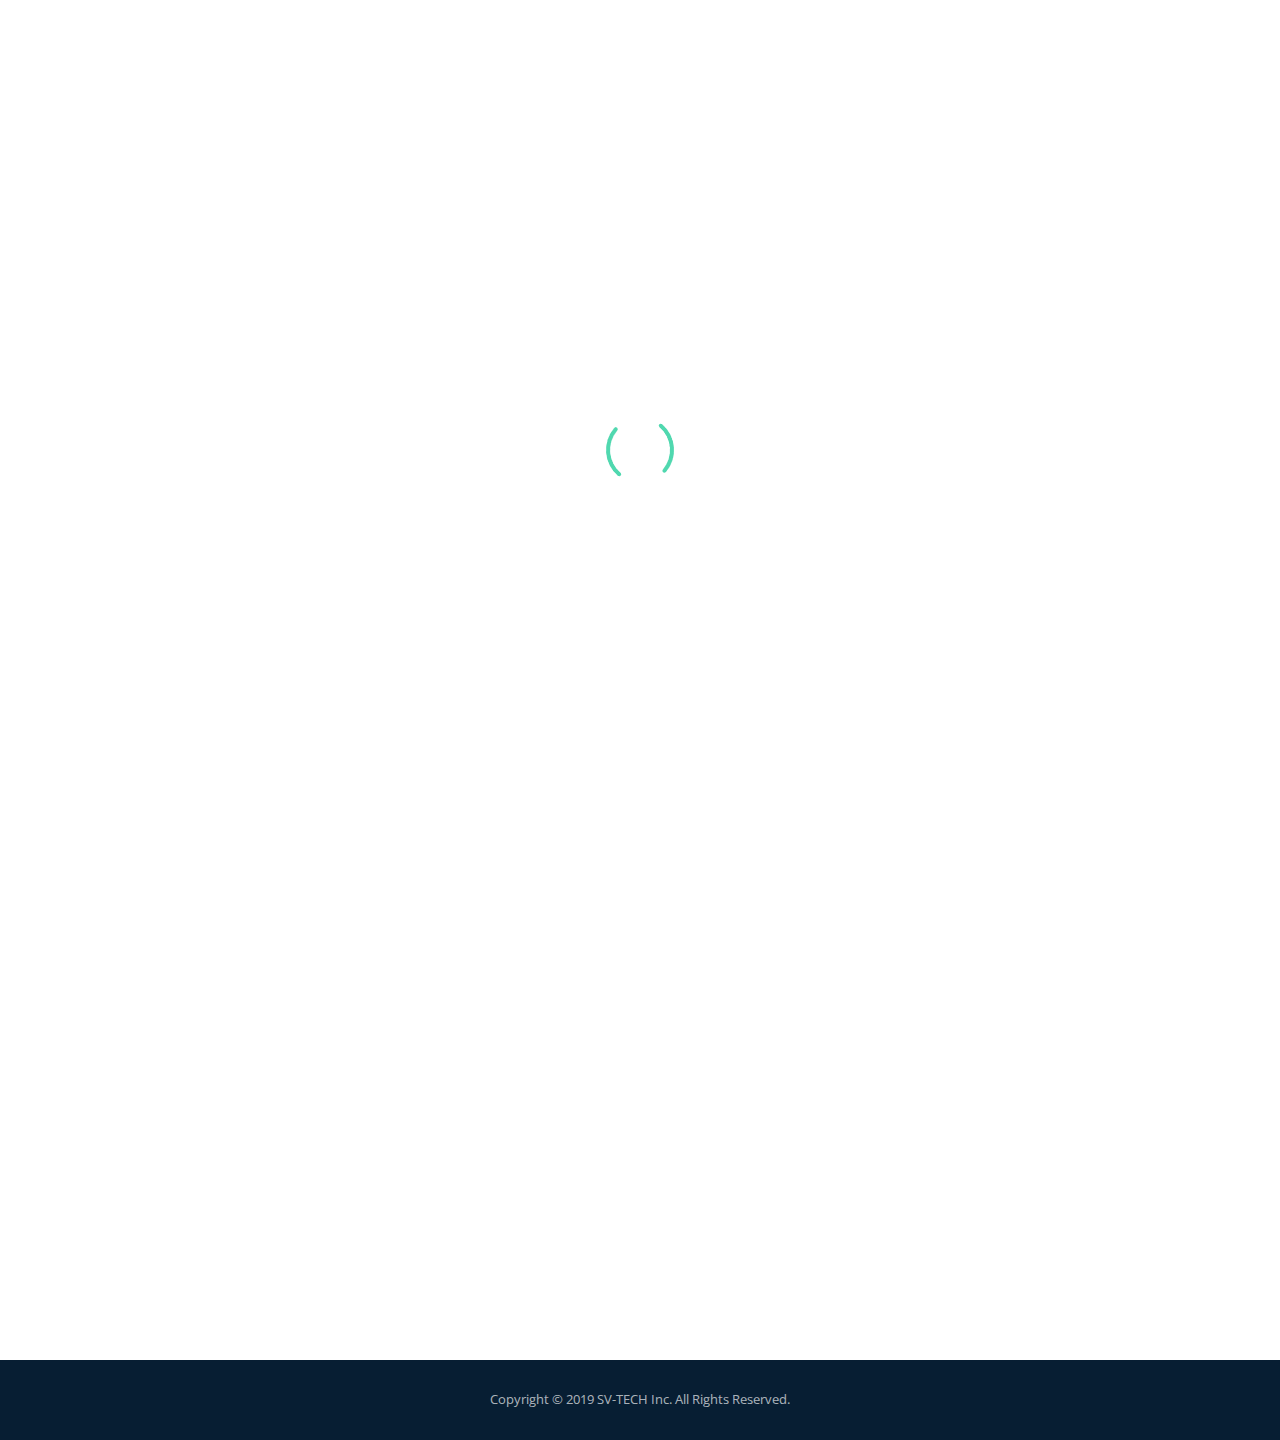
==== contact.html @ c4e4fd07 "first commit" ====
<!DOCTYPE html>
<html lang="en">
<head>
  <meta charset="utf-8">
  <title>SVTechnoIT|Contact</title>
  <meta content="width=device-width, initial-scale=1.0" name="viewport">
  <meta content="" name="keywords">
  <meta content="" name="description">
  <meta content="Author" name="Akshith">
  <!-- Favicons -->
  <link href="img/favicon.png" rel="icon">
  <link href="img/apple-touch-icon.png" rel="apple-touch-icon">

  <!-- Google Fonts -->
  <link href="https://fonts.googleapis.com/css?family=Open+Sans:300,300i,400,400i,700,700i|Raleway:300,400,500,700,800|Montserrat:300,400,700" rel="stylesheet">

  <!-- Bootstrap CSS File -->
  <link href="lib/bootstrap/css/bootstrap.min.css" rel="stylesheet">

  <!-- Libraries CSS Files -->
  <link href="lib/font-awesome/css/font-awesome.min.css" rel="stylesheet">
  <link href="lib/animate/animate.min.css" rel="stylesheet">
  <link href="lib/ionicons/css/ionicons.min.css" rel="stylesheet">
  <link href="lib/owlcarousel/assets/owl.carousel.min.css" rel="stylesheet">
  <link href="lib/magnific-popup/magnific-popup.css" rel="stylesheet">
  <link href="lib/ionicons/css/ionicons.min.css" rel="stylesheet">

  <!-- Main Stylesheet File -->
  <link href="css/style.css" rel="stylesheet"> 
</head>

<body id="body">

    <div id="loading"></div>
    
  <!--==========================
    Top Bar
  ============================-->
  <section id="topbar" class="d-none d-lg-block">
    <div class="container clearfix">
      <div class="contact-info float-left">
        <i class="fa fa-envelope-o"></i> <a href="mailto:contact@example.com">info@svtech.com</a>
        <i class="fa fa-phone"></i> +1 2345 67855 22
      </div>
      <div class="social-links float-right">
        <a href="#" class="twitter"><i class="fa fa-twitter"></i></a>
        <a href="#" class="facebook"><i class="fa fa-facebook"></i></a>
        <a href="#" class="google-plus"><i class="fa fa-google-plus"></i></a>
        <a href="#" class="linkedin"><i class="fa fa-linkedin"></i></a>
        <a href="#" class="instagram"><i class="fa fa-instagram"></i></a>
      </div>
    </div>
  </section>

  <!--==========================
    Header
  ============================-->
  <header id="header">
    <div class="container">

      <div id="logo" class="pull-left">
        <h1><a href="#body" class="scrollto"><span>SV</span>TECH</a></h1> 
        <!-- <a href="#body"><img src="img/logo.png" alt="" title="" /></a>-->
      </div>

      <nav id="nav-menu-container">
        <ul class="nav-menu">
          <li><a href="index.html">Home</a></li>
          <li><a href="solutions.html">Solutions</a></li>
          <li class="menu-active"><a href="contact.html">Contact</a></li>
        </ul>
      </nav><!-- #nav-menu-container -->
    </div>
  </header><!-- #header -->

<!--==========================
    Page Banner Section
  ============================-->
  <section id="innerBanner"> 
    <div class="inner-content">
      <h2><span>Contact</span><br>We create the opportunities!</h2>
      <div> 
      </div>
    </div> 
  </section><!-- #Page Banner -->

  <main id="main">
 

    <!--==========================
      Contact Section
    ============================-->
    <section id="contact" class="wow fadeInUp">
      <div class="container">
        <div class="section-header"> 
          <p>Lorem ipsum dolor sit amet, consectetur adipisicing elit. Dolores quae porro consequatur aliquam, incidunt fugiat culpa esse aute nulla. malis nulla duis fugiat culpa esse aute nulla ipsum velit export irure minim illum fore</p>
        </div>

        <div class="row contact-info">
         <div class="col-lg-5"> 
            <div class="contact-address">
              <i class="ion-ios-location-outline"></i>
              <h3>Address</h3>
              <address>MN-12 Lincon Street, NewYork 12356, USA</address>
            </div> 
            <div class="contact-phone">
              <i class="ion-ios-telephone-outline"></i>
              <h3>Phone Number</h3>
              <p><a href="tel:+155895548855">+1 2345 67890 12</a></p>
            </div> 
            <div class="contact-email">
              <i class="ion-ios-email-outline"></i>
              <h3>Email</h3>
              <p><a href="mailto:info@example.com">info@svtech.com</a></p>
            </div> 
		 </div>
		 <div class="col-lg-7">
		      <div class="container">
        <div class="form"> 
		  
		   <!-- Form itself -->
          <form name="sentMessage" class="well" id="contactForm"  novalidate> 
		 <div class="control-group">
                   <div class="form-group">
			<input type="text" class="form-control" 
			   	   placeholder="Full Name" id="name" required
			           data-validation-required-message="Please enter your name" />
			  <p class="help-block"></p>

		   </div>
	         </div> 	
                <div class="form-group">
                  <div class="controls">
			<input type="email" class="form-control" placeholder="Email" 
			   	            id="email" required
			   		   data-validation-required-message="Please enter your email" />
		</div>
	    </div> 	
			  
               <div class="form-group">
                 <div class="controls">
				 <textarea rows="10" cols="100" class="form-control" 
                       placeholder="Message" id="message" required
		       data-validation-required-message="Please enter your message" minlength="5" 
                       data-validation-minlength-message="Min 5 characters" 
                        maxlength="999" style="resize:none"></textarea>
		</div>
               </div> 		 
	     <div id="success"> </div> <!-- For success/fail messages -->
	    <button type="submit" class="btn btn-primary pull-right">Send</button><br />
          </form>
        </div>

      </div>
		 </div>
         

        </div>
      </div>

      <div class="container mb-4 map">
	  <iframe src="https://www.google.com/maps/embed?pb=!1m14!1m8!1m3!1d387191.33750346623!2d-73.979681!3d40.6974881!3m2!1i1024!2i768!4f13.1!3m3!1m2!1s0x89c24fa5d33f083b%3A0xc80b8f06e177fe62!2sNew+York%2C+NY%2C+USA!5e0!3m2!1sen!2sin!4v1541477355474" width="100%" height="350" frameborder="0" style="border:0" allowfullscreen></iframe> 
      </div>
 
    </section><!-- #contact -->

  </main>

  <!--==========================
    Footer
  ============================-->
 <footer id="footer">
   <div class="container">
      <div class="copyright">
        Copyright © 2019 SV-TECH Inc. All Rights Reserved. 
      </div> 
      
    </div>
  </footer><!-- #footer -->

  <a href="#" class="back-to-top"><i class="fa fa-chevron-up"></i></a>

  <!-- JavaScript  -->
  <script src="lib/jquery/jquery.min.js"></script>
  <script src="lib/jquery/jquery-migrate.min.js"></script>
  <script src="lib/bootstrap/js/bootstrap.bundle.min.js"></script>
  <script src="lib/easing/easing.min.js"></script>
  <script src="lib/superfish/hoverIntent.js"></script>
  <script src="lib/superfish/superfish.min.js"></script>
  <script src="lib/wow/wow.min.js"></script>
  <script src="lib/owlcarousel/owl.carousel.min.js"></script>
  <script src="lib/magnific-popup/magnific-popup.min.js"></script>
  <script src="lib/sticky/sticky.js"></script> 
 <!-- <script src="contact/jqBootstrapValidation.js"></script>
 <script src="contact/contact_me.js"></script> -->
  <script src="js/main.js"></script>

</body>
</html>
---- css/style.css ----
/*--------------------------------------------------------------
#preloader
--------------------------------------------------------------*/
#loading {
    background: url('../img/preloader.gif') no-repeat center center;
    background-color: #fff;
    position: absolute;
    top: 0;
    left: 0;
    height: 100%;
    width: 100%;
    z-index: 9999999;
}
/*--------------------------------------------------------------
# General
--------------------------------------------------------------*/
body {
  background: #fff;
  color: #444;
  font-family: "Open Sans", sans-serif;
  overflow-x: hidden;
}

a {
  color: #00b1e4;
  transition: 0.5s;
}

a:hover, a:active, a:focus {
  color: #51d8af;
  outline: none;
  text-decoration: none;
}

p {
  padding: 0;
  margin: 0 0 30px 0;
}

h1, h2, h3, h4, h5, h6 {
  font-family: "Montserrat", sans-serif;
  font-weight: 400;
  margin: 0 0 20px 0;
  padding: 0;
}

/* Back to top button */
.back-to-top {
  position: fixed;
  display: none;
  background: #00b1e4;
  color: #fff;
  padding: 6px 12px 9px 12px;
  font-size: 16px;
  border-radius: 2px;
  right: 15px;
  bottom: 15px;
  transition: background 0.5s;
}

@media (max-width: 768px) {
  .back-to-top {
    bottom: 15px;
  }
}

.back-to-top:focus {
  background: #00b1e4;
  color: #fff;
  outline: none;
}

.back-to-top:hover {
  background: #0c2e8a;
  color: #fff;
}

/*--------------------------------------------------------------
# Top Bar
--------------------------------------------------------------*/
#topbar {
  padding: 10px 0;
  border-bottom: 1px solid #eee;
  font-size: 14px;
  background: #071e33;
}

#topbar .contact-info a {
  line-height: 1;
  color: #acacac;
}

#topbar .contact-info a:hover {
  color: #00b1e4;
}

#topbar .contact-info i {
  color: #00b1e4;
  padding: 4px 4px 0 0;
}
.contact-info.float-left {
    color: #acacac;
}
#topbar .contact-info .fa-phone {
  padding-left: 20px;
  margin-left: 20px;
  border-left: 1px solid #e9e9e947;
}

#topbar .social-links a {
  color: #00b1e4;
  padding: 4px 12px;
  display: inline-block;
  line-height: 1px;
  border-left: 1px solid #e9e9e924;
}

#topbar .social-links a:hover {
  color: #fff;
}

#topbar .social-links a:first-child {
  border-left: 0;
}

/*--------------------------------------------------------------
# Header
--------------------------------------------------------------*/
#header {
  padding: 20px 0;
  height: 84px;
  transition: all 0.5s;
  z-index: 997;
  background: #fff;
  box-shadow: 0px 6px 9px 0px rgba(0, 0, 0, 0.06);
}

#header #logo h1 {
  font-size: 28px;
  margin: 6px 0 0 0;
  padding: 0;
  line-height: 1;
  font-family: "Montserrat", sans-serif;
  font-weight: 700;
}

#header #logo h1 a {
  color: #071e33;
  line-height: 1;
  display: inline-block;
  color: #00b1e4;
}

#header #logo h1 a span {
  color: #071e33;
}

#header #logo img {
  padding: 0;
  margin: 0;
}

@media (max-width: 768px) {
  #header {
    padding: 20px 0;
    height: 74px;
  }
  #header #logo h1 {
    font-size: 34px;
  }
  #header #logo img {
    max-height: 40px;
  }
}

/*--------------------------------------------------------------
# Intro Section
--------------------------------------------------------------*/
#intro {
  width: 100%;
  height: 70vh;
  position: relative;
  background: url("../img/intro-carousel/1.jpg") no-repeat;
  background-size: cover;
}

#intro .intro-content {
  position: absolute;
  bottom: 0;
  top: 0;
  left: 14%;
  right: 0;
  z-index: 10;
  display: flex;
  justify-content: center;
  flex-direction: column;
  text-align: left;
}

#intro .intro-content h2 {
  color: #3a3a3a;
  margin-bottom: 30px;
  font-size: 24px;
  font-weight: normal;
  text-align: left;
}

#intro .intro-content h2 span {
  color: #071e33;
  text-align: right;
  font-size: 66px;
  text-transform: uppercase;
  font-weight: 700;
}

@media (max-width: 767px) {
  #intro .intro-content h2 {
    font-size: 22px;
    background: #ffffffa3;
    padding: 15px;
  }
}

#intro .intro-content .btn-get-started, #intro .intro-content .btn-projects {
  font-family: "Raleway", sans-serif;
  font-size: 15px;
  font-weight: bold;
  letter-spacing: 1px;
  display: inline-block;
  padding: 10px 32px;
  border-radius: 2px;
  transition: 0.5s;
  margin: 0;
  color: #fff;
}

#intro .intro-content .btn-get-started {
  background: #00b1e4;
  border: 2px solid #00b1e4;
}

#intro .intro-content .btn-get-started:hover {
  background: none;
  color: #00b1e4;
}

#intro .intro-content .btn-projects {
  background: #00b1e4;
  border: 2px solid #00b1e4;
}

#intro .intro-content .btn-projects:hover {
  background: none;
  color: #00b1e4;
}

#intro #intro-carousel {
  z-index: 8;
}

#intro #intro-carousel::before {
  content: '';
  background-color: rgba(255, 255, 255, 0.7);
  position: absolute;
  height: 100%;
  width: 100%;
  top: 0;
  right: 0;
  left: 0;
  bottom: 0;
  z-index: 7;
}

#intro #intro-carousel .item {
  width: 100%;
  height: 60vh;
  background-size: cover;
  background-position: center;
  background-repeat: no-repeat;
  -webkit-transition-property: opacity;
  transition-property: opacity;
}

/*--------------------------------------------------------------
# Navigation Menu
--------------------------------------------------------------*/
/* Nav Menu Essentials */
.nav-menu, .nav-menu * {
  margin: 0;
  padding: 0;
  list-style: none;
}

.nav-menu ul {
  position: absolute;
  display: none;
  top: 100%;
  left: 0;
  z-index: 99;
}

.nav-menu li {
  position: relative;
  white-space: nowrap;
}

.nav-menu > li {
  float: left;
}

.nav-menu li:hover > ul,
.nav-menu li.sfHover > ul {
  display: block;
}

.nav-menu ul ul {
  top: 0;
  left: 100%;
}

.nav-menu ul li {
  min-width: 180px;
}

/* Nav Menu Arrows */
.sf-arrows .sf-with-ul {
  padding-right: 22px;
}

.sf-arrows .sf-with-ul:after {
  content: "\f107";
  position: absolute;
  right: 8px;
  font-family: FontAwesome;
  font-style: normal;
  font-weight: normal;
}

.sf-arrows ul .sf-with-ul:after {
  content: "\f105";
}

/* Nav Meu Container */
#nav-menu-container {
  float: right;
  margin: 0;
}

@media (max-width: 768px) {
  #nav-menu-container {
    display: none;
  }
}

/* Nav Meu Styling */
.nav-menu a {
  padding: 10px 8px;
  text-decoration: none;
  display: inline-block;
  color: #555;
  font-family: "Raleway", sans-serif;
  font-weight: 700;
  font-size: 14px;
  outline: none;
}

.nav-menu li:hover > a, .nav-menu > .menu-active > a {
  color: #00b1e4;
}

.nav-menu > li {
  margin-left: 10px;
}

.nav-menu ul {
  margin: 4px 0 0 0;
  padding: 10px;
  box-shadow: 0px 0px 30px rgba(127, 137, 161, 0.25);
  background: #fff;
}

.nav-menu ul li {
  transition: 0.3s;
}

.nav-menu ul li a {
  padding: 10px;
  color: #333;
  transition: 0.3s;
  display: block;
  font-size: 13px;
  text-transform: none;
}

.nav-menu ul li:hover > a {
  color: #00b1e4;
}

.nav-menu ul ul {
  margin: 0;
}

/* Mobile Nav Toggle */
#mobile-nav-toggle {
  position: fixed;
  right: 0;
  top: 0;
  z-index: 999;
  margin: 20px 20px 0 0;
  border: 0;
  background: none;
  font-size: 24px;
  display: none;
  transition: all 0.4s;
  outline: none;
  cursor: pointer;
}

#mobile-nav-toggle i {
  color: #555;
}

@media (max-width: 768px) {
  #mobile-nav-toggle {
    display: inline;
  }
}

/* Mobile Nav Styling */
#mobile-nav {
  position: fixed;
  top: 0;
  padding-top: 18px;
  bottom: 0;
  z-index: 998;
  left: -260px;
  width: 260px;
  overflow-y: auto;
  transition: 0.4s;
  background: #00b1e4;
}

#mobile-nav ul {
  padding: 0;
  margin: 0;
  list-style: none;
}

#mobile-nav ul li {
  position: relative;
}

#mobile-nav ul li a {
  color: #fffc;
  font-size: 16px;
  overflow: hidden;
  padding: 10px 22px 10px 15px;
  position: relative;
  text-decoration: none;
  width: 100%;
  display: block;
  outline: none;
}

#mobile-nav ul li a:hover {
  color: #fff;
}

#mobile-nav ul li li {
  padding-left: 30px;
}

#mobile-nav ul .menu-has-children i {
  position: absolute;
  right: 0;
  z-index: 99;
  padding: 15px;
  cursor: pointer;
  color: #fff;
}

#mobile-nav ul .menu-has-children i.fa-chevron-up {
  color: #00b1e4;
}

#mobile-nav ul .menu-item-active {
  color: #00b1e4;
}

#mobile-body-overly {
  width: 100%;
  height: 100%;
  z-index: 997;
  top: 0;
  left: 0;
  position: fixed;
  background: rgba(13, 13, 13, 0.9);
  display: none;
}

/* Mobile Nav body classes */
body.mobile-nav-active {
  overflow: hidden;
}

body.mobile-nav-active #mobile-nav {
  left: 0;
}

body.mobile-nav-active #mobile-nav-toggle {
  color: #fff;
}
/*-------------------------------------------------
Inner Banner
---------------------------------------------------*/
#innerBanner{
	background: linear-gradient(45deg, #00b1e4 -132%, #0c2e8a 100%);
	padding: 40px 0;
	text-align:center;
	background: #00b1e4;
}
#innerBanner h2{
	color:#fff;
	text-align:center;
	font-weight:normal;
	font-size:18px;
	margin:0px;
}
#innerBanner h2 span{
	color:#fff;
	font-weight:bold;
	font-size:38px;
	text-align:center;
}
.svgImg{
	
}
.svgImg img{
	width:120px;
}
/*--------------------------------------------------------------
# Sections
--------------------------------------------------------------*/
/* Sections Header
--------------------------------*/
.section-header {
  margin-bottom: 30px;
}

.section-header h2 {
  font-size: 32px;
  color: #071e33;
  text-transform: uppercase;
  font-weight: 700;
  position: relative;
  padding-bottom: 20px;
  /* display: inline-block; */
  text-align: center;
}

.section-header h2::before {
  content: '';
  position: absolute;
  display: block;
  width: 62px;
  height: 3px;
  bottom: 0;
  left: 0;
  border-top: #00b1e4 solid 2px;
  right: 0;
  text-align: center;
  margin: 0 auto;
}

.section-header p {
  padding: 0;
  margin: 0;
  text-align: center;
  color: #333;
}

/* About Section
--------------------------------*/
#about {
  padding: 60px 0 60px 0;
}

#about .about-img {
  overflow: hidden;
}

#about .about-img img {
  margin-left: -15px;
  max-width: 100%;
}

@media (max-width: 768px) {
  #about .about-img {
    height: auto;
  }
  #about .about-img img {
    margin-left: 0;
    padding-bottom: 30px;
  }
}

#about .content h2 {
  color: #000000;
  font-weight: 700;
  font-size: 18px;
  font-family: "Raleway", sans-serif;
}

#about .content h3 {
  color: #555;
  font-weight: 300;
  font-size: 18px;
  line-height: 26px;
  font-style: italic;
}

#about .content p {
  line-height: 26px;
}

#about .content p:last-child {
  margin-bottom: 0;
}

#about .content i {
  font-size: 20px;
  padding-right: 4px;
  color: #00b1e4;
}

#about .content ul {
  list-style: none;
  padding: 0;
}

#about .content ul li {
  padding-bottom: 10px;
}

/* Services Section
--------------------------------*/
#services {
  padding: 60px 0 0 0;
}

#services .box {
  padding: 40px;
  margin-bottom: 40px;
  background: #fff;
  transition: 0.4s;
  border: 1px solid #dedede;
}

#services .box:hover {
  box-shadow: 0px 0px 30px rgba(73, 78, 92, 0.15);
  transform: translateY(-10px);
  -webkit-transform: translateY(-10px);
  -moz-transform: translateY(-10px);
}

#services .box .icon {
  display: block;
  width: 100%;
  text-align: center;
  padding: 15px;
}

#services .box .icon i {
  color: #444;
  font-size: 44px;
  transition: 0.5s;
  line-height: 0;
  margin-top: 0px;
}

#services .box .icon i:before {
  background: #00b1e4;
  background-clip: border-box;
  -webkit-background-clip: text;
  -webkit-text-fill-color: transparent;
}

#services .box h4 {
  margin-left: 100px;
  font-weight: 700;
  margin-bottom: 24px;
  font-size: 22px;
  display: block;
  width: 100%;
  text-align: center;
  float: left;
  margin: 0;
}

#services .box h4 a {
  color: #444;
}

#services .box p {
  font-size: 14px;
  line-height: 24px;
  text-align: center;
  display: block;
  margin: 0;
  padding-top: 15px;
}

@media (max-width: 767px) {
  #services .box .box {
    margin-bottom: 20px;
  }
  #services .box .icon {
    float: none;
    text-align: center;
    padding-bottom: 15px;
  }
  #services .box h4, #services .box p {
    margin-left: 0;
    text-align: center;
  }
}

/* Clients Section
--------------------------------*/
#clients {
  padding: 60px 0;
}

#clients img {
  max-width: 100%;
  opacity: 0.5;
  transition: 0.3s;
  padding: 15px 0;
  height: 100px;
}

#clients img:hover {
  opacity: 1;
}

#clients .owl-nav, #clients .owl-dots {
  margin-top: 5px;
  text-align: center;
}

#clients .owl-dot {
  display: inline-block;
  margin: 0 5px;
  width: 12px;
  height: 12px;
  border-radius: 50%;
  background-color: #ddd;
}

#clients .owl-dot.active {
  background-color: #00b1e4;
}

/* Our Portfolio Section
--------------------------------*/
#portfolio {
  padding: 90px 50px;
  color: #ffffff9c;
  background: #fff;
}

#portfolio .portfolio-overlay {
  position: absolute;
  top: 0;
  right: 0;
  bottom: 0;
  left: 0;
  width: 100%;
  height: 100%;
  opacity: 1;
  -webkit-transition: all ease-in-out 0.4s;
  transition: all ease-in-out 0.4s;
}

#portfolio .portfolio-item {
  overflow: hidden;
  position: relative;
  padding: 0;
  vertical-align: middle;
  text-align: center;
}

#portfolio .portfolio-item h2 {
  color: #ffffff;
  font-size: 16px;
  margin: 0;
  text-transform: capitalize;
  font-weight: 700;
  background: #00000085;
  border: 1px solid #fff;
  padding: 25px;
  /* background: linear-gradient(45deg, #00b1e457 0%, #405ece91 100%); */
}
#portfolio .portfolio-item h2{
  opacity:0;
}
#portfolio .portfolio-item:hover h2{
opacity:1;
}
#portfolio .portfolio-item img {
  -webkit-transition: all ease-in-out 0.4s;
  transition: all ease-in-out 0.4s;
  width: 100%;
}

#portfolio .portfolio-item:hover img {
  -webkit-transform: scale(1.1);
  transform: scale(1.1);
}

#portfolio .portfolio-item:hover .portfolio-overlay {
  opacity: 1;
  background: rgba(0, 0, 0, 0.7);
}

#portfolio .portfolio-info {
  position: absolute;
  top: 50%;
  left: 50%;
  -webkit-transform: translate(-50%, -50%);
  transform: translate(-50%, -50%);
}

/* Testimonials Section
--------------------------------*/
#testimonials {
  padding: 60px 0;
}

#testimonials .testimonial-item {
  box-sizing: content-box;
  padding: 30px 30px 0 30px;
  margin: 30px 15px;
  text-align: center;
  min-height: 250px;
  /* box-shadow: 0px 2px 12px rgba(0, 0, 0, 0.08); */
}

@media (max-width: 767px) {
  #testimonials .testimonial-item {
    margin: 30px 10px;
  }
}

#testimonials .testimonial-item .testimonial-img {
  width: 90px;
  border-radius: 50%;
  border: 4px solid #fff;
  margin: 0 auto;
}

#testimonials .testimonial-item h3 {
  font-size: 18px;
  font-weight: bold;
  margin: 10px 0 5px 0;
  color: #111;
}

#testimonials .testimonial-item h4 {
  font-size: 14px;
  color: #999;
  margin: 0;
}

#testimonials .testimonial-item .quote-sign-left {
  margin-top: -15px;
  padding-right: 10px;
  display: inline-block;
  width: 37px;
}

#testimonials .testimonial-item .quote-sign-right {
  margin-bottom: -15px;
  padding-left: 10px;
  display: inline-block;
  max-width: 100%;
  width: 37px;
}

#testimonials .testimonial-item p {
  font-style: italic;
  margin: 0 auto 15px auto;
  background: #f1f1f1;
  width: 100%;
  border: 1px solid #dcdcdc;
  border-radius: 15px 15px 0 15px;
  padding: 22px 15px;
  font-size: 15px;
  color: #686868;
}

#testimonials .owl-nav, #testimonials .owl-dots {
  margin-top: 5px;
  text-align: center;
}

#testimonials .owl-dot {
  display: inline-block;
  margin: 0 5px;
  width: 12px;
  height: 12px;
  border-radius: 50%;
  background-color: #ddd;
}

#testimonials .owl-dot.active {
  background-color: #00b1e4;
}
.map{
	
margin: 80px auto 40px;
}
p.help-block,
p.help-block ul{
    float: left; 
    margin: 0;
    padding: 0;
}
p.help-block li {
    float: left; 
    margin: 10px 0 0 0;
    padding: 0;
    list-style:none;
    color:red;
}
/* Call To Action Section
--------------------------------*/
#call-to-action {
  background: #00b1e4;
  background-size: cover;
  padding: 40px 0;
}

#call-to-action .cta-title {
  color: #fff;
  font-size: 28px;
  font-weight: 700;
}

#call-to-action .cta-text {
  color: #fff;
}

@media (min-width: 769px) {
  #call-to-action .cta-btn-container {
    display: flex;
    align-items: center;
    justify-content: flex-end;
  }
}

#call-to-action .cta-btn {
  font-family: "Montserrat", sans-serif;
  font-weight: 700;
  font-size: 16px;
  letter-spacing: 1px;
  display: inline-block;
  padding: 8px 26px;
  border-radius: 3px;
  transition: 0.5s;
  margin: 10px;
  border: 3px solid #fff;
  color: #fff;
}

#call-to-action .cta-btn:hover {
  background: #ffffff;
  border: 3px solid #ffffff;
  color: #00a3d1;
}

/* Our Team Section
--------------------------------*/
#team {
  background: #fff;
  padding: 60px 0 0 0;
}

#team .member {
  text-align: center;
  margin-bottom: 20px;
}

#team .member .pic {
  overflow: hidden;
  text-align: center;
}

#team .member .pic img {
  max-width: 100%;
  padding: 20px 20px 0;
}

#team .member .details {
  background: #fff;
  color: #071e33;
  padding: 15px 0;
  border-radius: 0 0 3px 3px;
}

#team .member h4 {
  font-weight: 700;
  margin-bottom: 2px;
  font-size: 18px;
}

#team .member span {
  font-style: italic;
  display: block;
  font-size: 13px;
}

#team .member .social {
  margin-top: 5px;
  padding: 6px;
  text-align: center;
}

#team .member .social a {
  color: #00b1e4;
  margin: 2px 6px;
  /* border: 1px solid #00b1e4; */
  width: 42px;
  display: inline-block;
  /* opacity: .4; */
  background: #eaeaea;
  padding: 4px;
}
#team .member .social a:hover{
  color: #081e5b;
  margin: 2px 6px;
  border: 1px solid #081e5b;
  opacity: 1;
}
#team .member .social i {
  font-size: 16px;
  margin: 0 2px;
}

/* Contact Section
--------------------------------*/
#contact {
  padding: 60px 0;
}

#contact .contact-info {
  margin-bottom: 20px;
  text-align: center;
}

#contact .contact-info i {
  font-size: 24px;
  display: inline-block;
  margin-bottom: 0;
  color: #00b1e4;
  float: left;
}

#contact .contact-info address, #contact .contact-info p {
  margin-bottom: 0;
  color: #000;
  display: block;
  float: left;
  width: 100%;
  margin-bottom: 15px;
  padding: 0;
  margin-top: 0;
  margin-left: 27px;
  font-size: 14px;
}

#contact .contact-info h3 {
  font-size: 16px;
  margin-bottom: 15px;
  font-weight: bold;
  text-transform: uppercase;
  color: #1c4450;
  float: left;
  margin: 8px 15px;
}

#contact .contact-info a {
  color: #000;
}

#contact .contact-info a:hover {
  color: #00b1e4;
}

#contact .contact-address, #contact .contact-phone, #contact .contact-email {
  margin-bottom: 20px;
}

@media (min-width: 768px) {
  #contact .contact-address, #contact .contact-phone, #contact .contact-email {
    padding: 0;
    text-align: left;
  }
}

@media (min-width: 768px) {
  #contact .contact-phone {
  }
}

#contact #google-map {
  height: 290px;
  margin-bottom: 20px;
}

@media (max-width: 576px) {
  #contact #google-map {
    margin-top: 20px;
  }
}

#contact .form #sendmessage {
  color: #00b1e4;
  border: 1px solid #00b1e4;
  display: none;
  text-align: center;
  padding: 15px;
  font-weight: 600;
  margin-bottom: 15px;
}

#contact .form #errormessage {
  color: red;
  display: none;
  border: 1px solid red;
  text-align: center;
  padding: 15px;
  font-weight: 600;
  margin-bottom: 15px;
}

#contact .form #sendmessage.show, #contact .form #errormessage.show, #contact .form .show {
  display: block;
}

#contact .form .validation {
  color: red;
  display: none;
  margin: 0 0 20px;
  font-weight: 400;
  font-size: 13px;
}

#contact .form input, #contact .form textarea {
  padding: 10px 14px;
  border-radius: 0;
  box-shadow: none;
  font-size: 15px;
}

#contact .form button[type="submit"] {
  background: #00b1e4;
  border: 0;
  border-radius: 3px;
  padding: 10px 30px;
  color: #fff;
  transition: 0.4s;
  cursor: pointer;
}

#contact .form button[type="submit"]:hover {
  background: #0299c4;
}

/*--------------------------------------------------------------
# Footer
--------------------------------------------------------------*/
#footer {
  background: #071e33;
  padding: 0 0 30px 0;
  font-size: 14px;
  color: #fff;
}

#footer .copyright {
  text-align: center;
  padding-top: 30px;
  color: #ffffffad;
  font-size: 13px;
}

#footer .credits {
  text-align: center;
  font-size: 13px;
  color: #ffffff85;
  margin-top: 8px;
}

#footer .credits a {
  color: #00b1e4;
  font-size: 12px;
}
.owl-carousel .owl-item img {
    display: block;
    width: auto;
    height: 70px;
    margin: 0 auto;
}


/*---------------------------------------------------
 #Scroll bar
 ----------------------------------------------------*/

 /* width */
::-webkit-scrollbar {
  width: 5px;
}

/* Track */
::-webkit-scrollbar-track {
  box-shadow: inset 0 0 5px #009FCD; 
  border-radius: 10px;
}
 
/* Handle */
::-webkit-scrollbar-thumb {
  background: #00B2E4; 
  border-radius: 10px;
}

/* Handle on hover */
::-webkit-scrollbar-thumb:hover {
  background: #002336; 
}
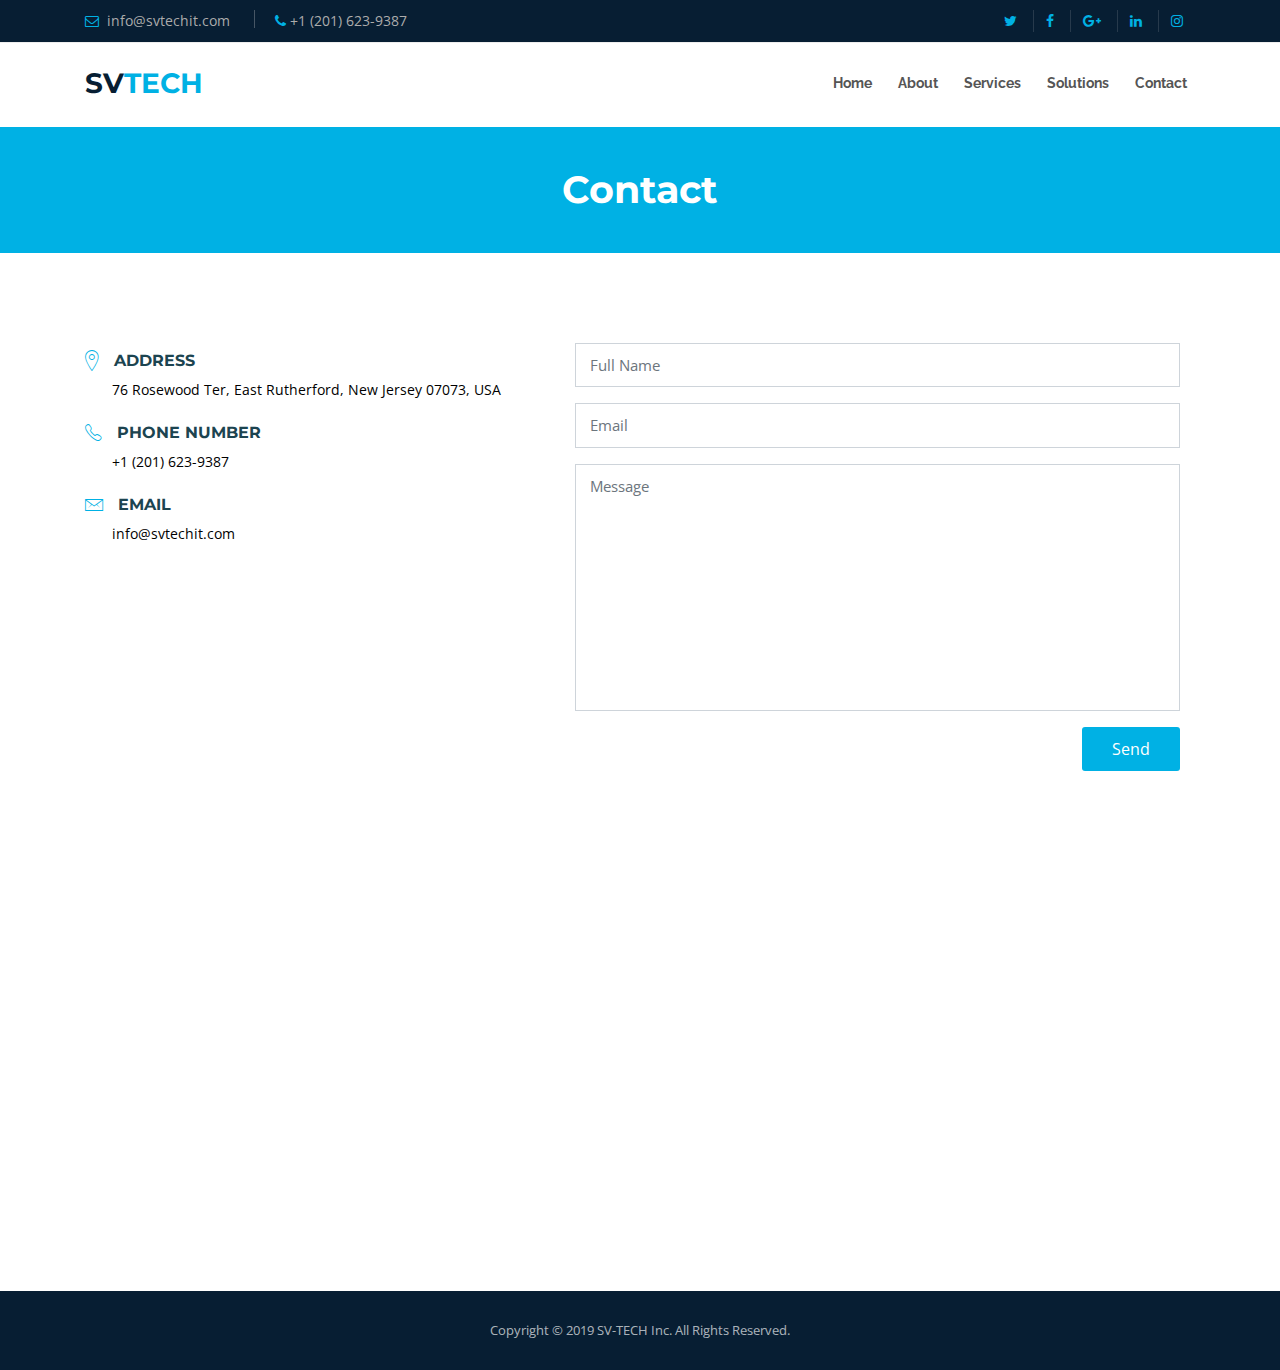
==== commit 328fc825: "Add files via upload" ====
--- a/contact.html
+++ b/contact.html
@@ -31,7 +31,7 @@
 
 <body id="body">
 
-    <div id="loading"></div>
+   <!--  <div id="loading"></div> -->
     
   <!--==========================
     Top Bar
@@ -39,8 +39,8 @@
   <section id="topbar" class="d-none d-lg-block">
     <div class="container clearfix">
       <div class="contact-info float-left">
-        <i class="fa fa-envelope-o"></i> <a href="mailto:contact@example.com">info@svtech.com</a>
-        <i class="fa fa-phone"></i> +1 2345 67855 22
+        <i class="fa fa-envelope-o"></i> <a href="mailto:contact@example.com">info@svtechit.com</a>
+        <i class="fa fa-phone"></i>+1 (201) 623-9387
       </div>
       <div class="social-links float-right">
         <a href="#" class="twitter"><i class="fa fa-twitter"></i></a>
@@ -66,8 +66,10 @@
       <nav id="nav-menu-container">
         <ul class="nav-menu">
           <li><a href="index.html">Home</a></li>
+          <li><a href="index.html#about">About</a></li>
+          <li><a href="index.html#services">Services</a></li>
           <li><a href="solutions.html">Solutions</a></li>
-          <li class="menu-active"><a href="contact.html">Contact</a></li>
+          <li><a href="contact.html">Contact</a></li>
         </ul>
       </nav><!-- #nav-menu-container -->
     </div>
@@ -78,7 +80,7 @@
   ============================-->
   <section id="innerBanner"> 
     <div class="inner-content">
-      <h2><span>Contact</span><br>We create the opportunities!</h2>
+      <h2><span>Contact</span><br></h2>
       <div> 
       </div>
     </div> 
@@ -93,7 +95,7 @@
     <section id="contact" class="wow fadeInUp">
       <div class="container">
         <div class="section-header"> 
-          <p>Lorem ipsum dolor sit amet, consectetur adipisicing elit. Dolores quae porro consequatur aliquam, incidunt fugiat culpa esse aute nulla. malis nulla duis fugiat culpa esse aute nulla ipsum velit export irure minim illum fore</p>
+          <p></p>
         </div>
 
         <div class="row contact-info">
@@ -101,17 +103,17 @@
             <div class="contact-address">
               <i class="ion-ios-location-outline"></i>
               <h3>Address</h3>
-              <address>MN-12 Lincon Street, NewYork 12356, USA</address>
+              <address>76 Rosewood Ter, East Rutherford, New Jersey 07073, USA</address>
             </div> 
             <div class="contact-phone">
               <i class="ion-ios-telephone-outline"></i>
               <h3>Phone Number</h3>
-              <p><a href="tel:+155895548855">+1 2345 67890 12</a></p>
+              <p><a href="tel:+155895548855">+1 (201) 623-9387</a></p>
             </div> 
             <div class="contact-email">
               <i class="ion-ios-email-outline"></i>
               <h3>Email</h3>
-              <p><a href="mailto:info@example.com">info@svtech.com</a></p>
+              <p><a href="mailto:info@example.com">info@svtechit.com</a></p>
             </div> 
 		 </div>
 		 <div class="col-lg-7">
